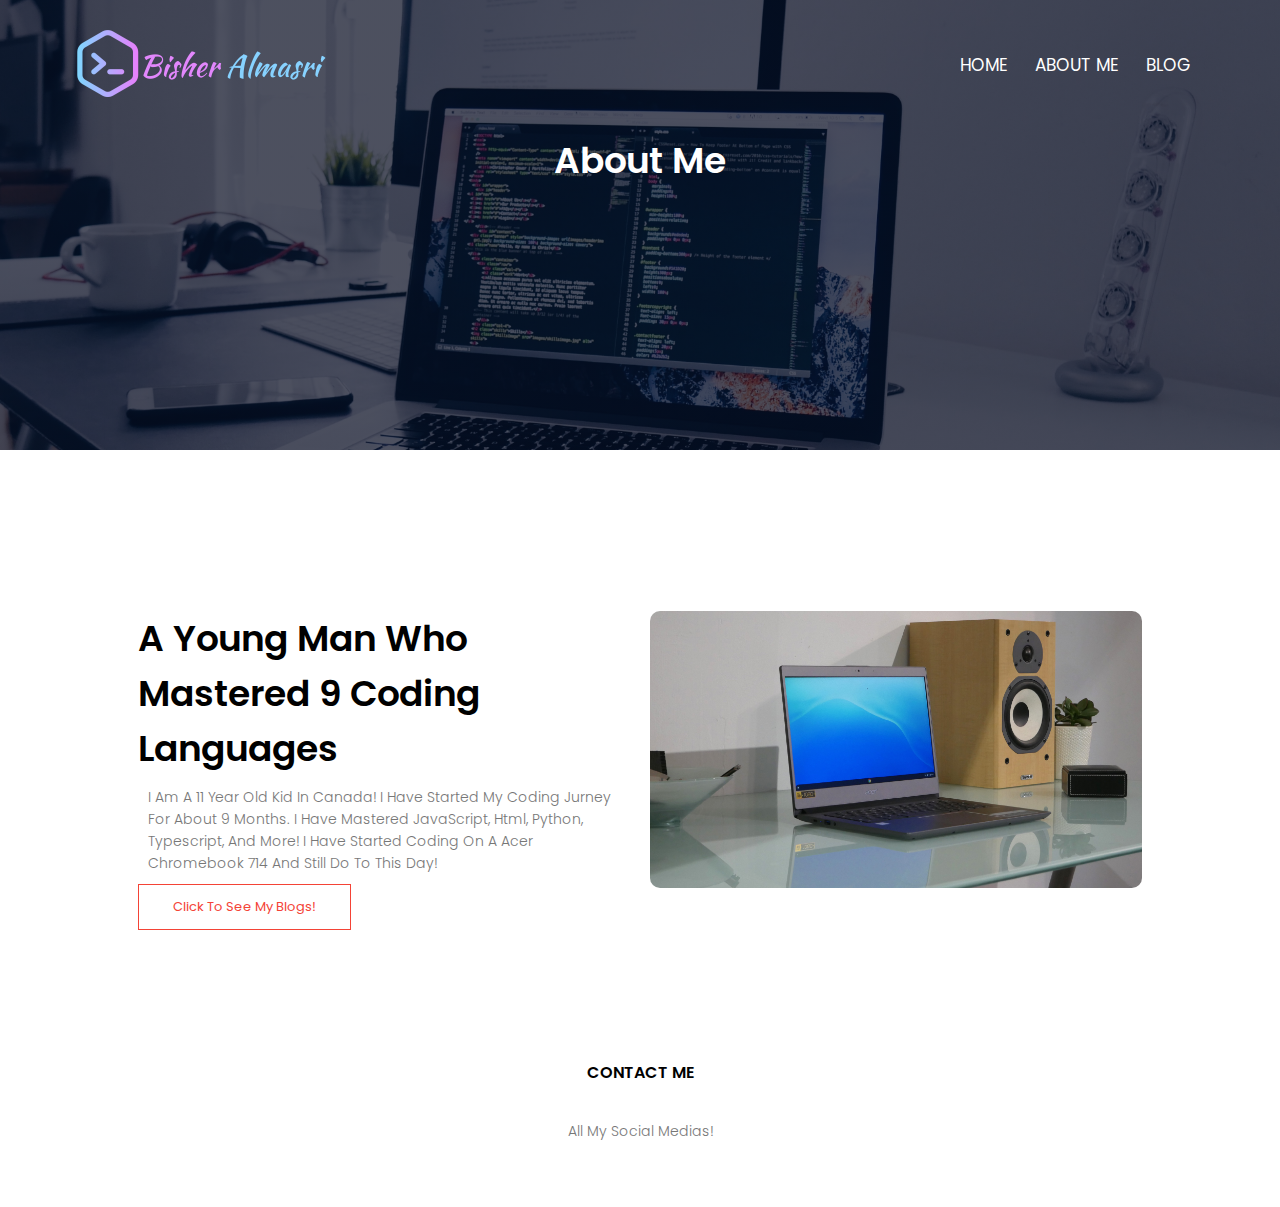
==== about.html @ 945ad95b "Update about.html" ====
<!DOCTYPE html>
<head>
    <meta name="viewport" content="width=device-width, initial-scale=1.0">
    <title>Bisher Almasri - Home</title>
    <meta content="Bisher Almasri" property="og:title" />
    <meta content="The Site For Bisher Almasri" property="og:description" />
    <meta content="https://bisheralmasri.github.io/Web2/about.html" property="og:url" />
    <meta content="https://raw.githubusercontent.com/BisherAlmasri/Web2/main/img/Logo.png" property="og:image" />
    <meta content="#43B581" data-react-helmet="true" name="theme-color" />
    <link rel="stylesheet" href="style.css">
    <link rel="preconnect" href="https://fonts.googleapis.com">
    <link rel="preconnect" href="https://fonts.gstatic.com" crossorigin>
    <link href="https://fonts.googleapis.com/css2?family=Kaushan+Script&family=Poppins:wght@100;200;300;400;600;700&display=swap" rel="stylesheet">
    <link rel="stylesheet" href="https://cdnjs.cloudflare.com/ajax/libs/font-awesome/6.1.1/css/all.min.css" integrity="sha512-KfkfwYDsLkIlwQp6LFnl8zNdLGxu9YAA1QvwINks4PhcElQSvqcyVLLD9aMhXd13uQjoXtEKNosOWaZqXgel0g==" crossorigin="anonymous" referrerpolicy="no-referrer"/>    </head>
<body>
<section class="sub-header">
    <nav>
        <a href="index.html"><img src="img/Logo.png"></a>
        <div class="nav-links" id="navLinks">
            <i class="fa fa-times" onclick="hideMenu()"></i>
            <ul>
                <li><a href="index.html" id="links">HOME</a></li>
                <li><a href="about.html" id="links1">ABOUT ME</a></li>
                <li><a href="" id="links2">BLOG</a></li>
            </ul>
        </div>
        <i class="fa fa-bars" onclick="showMenu()"></i>
    </nav>
    <h1>About Me</h1>
</section>


<section class="about-us">
    <div class="row">
        <div class="about-col">
            <h1>A Young Man Who Mastered 9 Coding Languages</h1>
            <p>I Am A 11 Year Old Kid In Canada! I Have Started My Coding Jurney For About 9 Months. I Have Mastered JavaScript, Html, Python, Typescript, And More! I Have Started Coding On A Acer Chromebook 714 And Still Do To This Day!</p>
            <a href="" class="hero-btn-red">Click To See My Blogs!</a>
        </div>
        <div class="about-col">
            <img src="img/about.png">
    </div>
</section>


<section class="footer">
    <h4>CONTACT ME</h4>
    <p>All My Social Medias!</p>
    <div class="icons">
       <a href="https://www.youtube.com/channel/UCV2NwdDuTV1Q5XM1JbWmuzg"><i class="fa-brands fa-youtube"></i></a>
        <a href="https://github.com/BisherAlmasri/"><i class="fa-brands fa-github"></i></a>
        </div>
</section>

<!-- JavaScript -->
<script>
    var navLinks = document.getElementById("navLinks")
    var links0 = document.getElementById("links")
    var links1 = document.getElementById("links1")
    var links2 = document.getElementById("links2")

    function hideMenu() {
        navLinks.style.visibility = "hidden";
        navLinks.style.opacity = "0";
        links0.setAttribute("href", "");
        links1.setAttribute("href", "");
        links2.setAttribute("href", "");
    }
    function showMenu() {
        navLinks.style.transition = "0.5s"
        navLinks.style.visibility = "visible";
        navLinks.style.opacity = "1";
        links0.setAttribute("href", "index.html");
        links1.setAttribute("href", "about.html");
        links2.setAttribute("href", "");
    }
</script>
</body>
</html>
---- style.css ----
* {
    margin: 0;
    padding: 0;
    font-family: 'Poppins', sans-serif;
}
.header {
    min-height: 100vh;
    width: 100%;
    background-image: linear-gradient(rgba(4, 9, 30, 0.7), rgba(4, 9, 30, 0.7)), url(img/bg.jpg);
    background-position: center;
    background-size: cover;
    position: relative;
}
nav {
    display: flex;
    padding: 2% 6%;
    justify-content: space-between;
    align-items: center;
}
nav img {
    width: 250px;
}
.nav-links {
    flex: 1;
    text-align: right;
}
.nav-links ul li {
    list-style: none;
    display: inline-block;
    padding: 8px 12px;
    position: relative;
}
.nav-links ul li a{
    color: #fff;
    text-decoration: none;
    font-size: 17px;
    transition: 0.5s;
}
.nav-links ul li::after {
    content: '';
    width: 0%;
    height: 3px;
    background-color: #f44336;
    display: block;
    margin: auto;
    border-radius: 3px;
    transition: 0.5s;
}
.nav-links ul li:hover::after {
    width: 100%;
}
.text-box {
    width: 90%;
    color: #fff;
    position: absolute;
    top: 50%;
    left: 50%;
    transform: translate(-50%, -50%);
    text-align: center;
}
.text-box h1 {
    font-size: 75px;
    font-family: 'Kaushan Script', cursive;
}
.text-box p {
    margin: 10px 0 40px;
    font-size: 15px;
    color: #fff;
}
.hero-btn {
    display: inline-block;
    text-decoration: none;
    color: #fff;
    border: 1px solid #fff;
    padding: 12px 34px;
    font-size: 13px;
    background: transparent;
    position: relative;
    cursor: pointer;
    transition: 0.5s;
}
.hero-btn:hover {
    background: #fff;
    transition: 0.5s;
    color: #000;
}
nav .fa {
    display: none;
}

@media(max-width: 820px) {
    .text-box h1 {
        font-size: 35px;
    }
    .nav-links ul li {
        display: block;
    }
    .nav-links {
        position: absolute;
        background: linear-gradient(to right, #e91e63, #f44336);
        height: 100vh;
        width: 200px;
        top: 0;
        right: 0;
        visibility: hidden;
        text-align: left;
        z-index: 2;
        transition: all 0.5s ease 0s;
        visibility: hidden;
        opacity: 0;
    }
    nav .fa {
        display: block;
        color: #fff;
        margin: 10px;
        font-size: 22px;
        cursor: pointer;
    }
    .nav-links ul {
        padding: 30px;
    }
}

/* Acomplishemnts */

.Acomplishemnts {
    width: 80%;
    margin: auto;
    text-align: center;
    padding-top: 100px;
}

h1 {
    font-size: 36px;
    font-weight: 600;
}

p {
    color: #777;
    font-size: 14px;
    font-weight: 300;
    line-height: 22px;
    padding: 10px;
}

.row {
    margin-top: 5%;
    display: flex;
    justify-content: space-around;
}

.Acomplishemnts-col {
    flex-basis: 31%;
    background: #fff3f3;
    border-radius: 10px;
    margin-bottom: 5%;
    padding: 20px 12px;
    box-sizing: border-box;
    transition: 0.5s;
}

h3 {
    text-align: center;
    font-weight: 600;
    margin: 10px 0;
}

.Acomplishemnts-col:hover {
    box-shadow: 0 0 20px 0 rgba(0, 0, 0, 0.2);
    transform: translateY(-5px);
}

@media(max-width: 700px) {
    .row {
        flex-direction: column;
    }
}

/* Projects */
.Projects {
    width: 80%;
    margin: auto;
    text-align: center;
    padding-top: 100px;
}

.Projects-col {
    flex-basis: 31%;
    border-radius: 10px;
    margin-bottom: 5%;
    text-align: left;
}

.Projects-col img {
    width: 100%;
    border-radius: 10px;
}

.Projects-col p {
    padding: 0;
}

.Projects-col h3 {
    margin-top: 16px;
    margin-bottom: 15px;
    text-align: left;
}

/* Footer */
.footer {
    width: 100%;
    padding: 30px 0;
    text-align: center;
}

.footer h4 {
    margin-bottom: 25px;
    margin-top: 20px;
    font-weight: 600;
}

.icons .fa-brands {
    color: #f44336;
    margin: 0 13px;
    cursor: pointer;
    padding: 18px 0;
    transition: 0.5s;
}
.icons .fa-brands:hover {
    color: #000000;
    transform: translateY(-5px);
}

.sub-header {
    height: 50vh;
    width: 100%;
    background-image: linear-gradient(rgba(4,9,30,0.7),rgba(4,9,30,0.7)), url(img/bg.jpg);
    background-position: center;
    background-size: cover;
    text-align: center;
    color: #fff;
}
.about-us {
    width: 80%;
    margin: auto;
    padding-top: 80px;
    padding-bottom: 50px;
}
.about-col {
    flex-basis: 48%;
    padding: 30px 2px;
}
.about-col img {
    width: 100%;
    border-radius: 10px;
}
.about-col h1 {
    padding-top: 0;
}
.about-col p {
    padding-top: 15px 0 25px;
}
.hero-btn-red {
    display: inline-block;
    text-decoration: none;
    color: #f44336;
    border: 1px solid #f44336;
    padding: 12px 34px;
    font-size: 13px;
    background: transparent;
    position: relative;
    cursor: pointer;
    transition: 0.5s;
}
.hero-btn-red:hover {
    background: #f44336;
    transition: 0.5s;
    color: #fff;
}
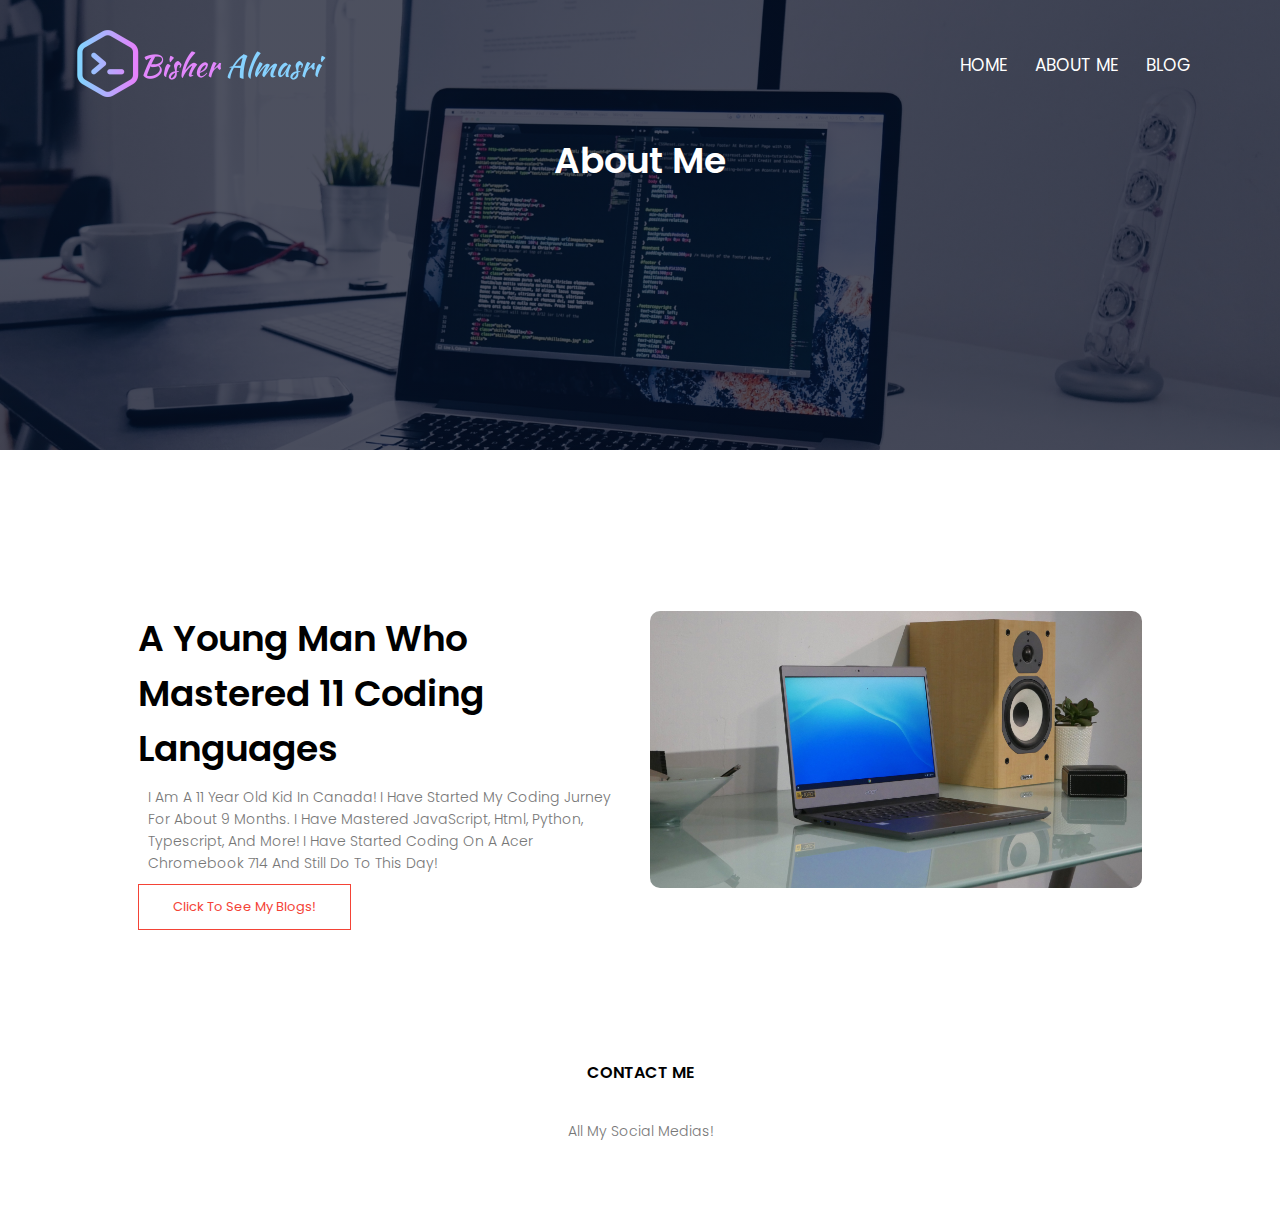
==== commit 8e297ca0: "Update about.html" ====
--- a/about.html
+++ b/about.html
@@ -5,7 +5,6 @@
     <meta content="Bisher Almasri" property="og:title" />
     <meta content="The Site For Bisher Almasri" property="og:description" />
     <meta content="https://bisheralmasri.github.io/Web2/about.html" property="og:url" />
-    <meta content="https://raw.githubusercontent.com/BisherAlmasri/Web2/main/img/Logo.png" property="og:image" />
     <meta content="#43B581" data-react-helmet="true" name="theme-color" />
     <link rel="stylesheet" href="style.css">
     <link rel="preconnect" href="https://fonts.googleapis.com">
@@ -33,7 +32,7 @@
 <section class="about-us">
     <div class="row">
         <div class="about-col">
-            <h1>A Young Man Who Mastered 9 Coding Languages</h1>
+            <h1>A Young Man Who Mastered 11 Coding Languages</h1>
             <p>I Am A 11 Year Old Kid In Canada! I Have Started My Coding Jurney For About 9 Months. I Have Mastered JavaScript, Html, Python, Typescript, And More! I Have Started Coding On A Acer Chromebook 714 And Still Do To This Day!</p>
             <a href="" class="hero-btn-red">Click To See My Blogs!</a>
         </div>
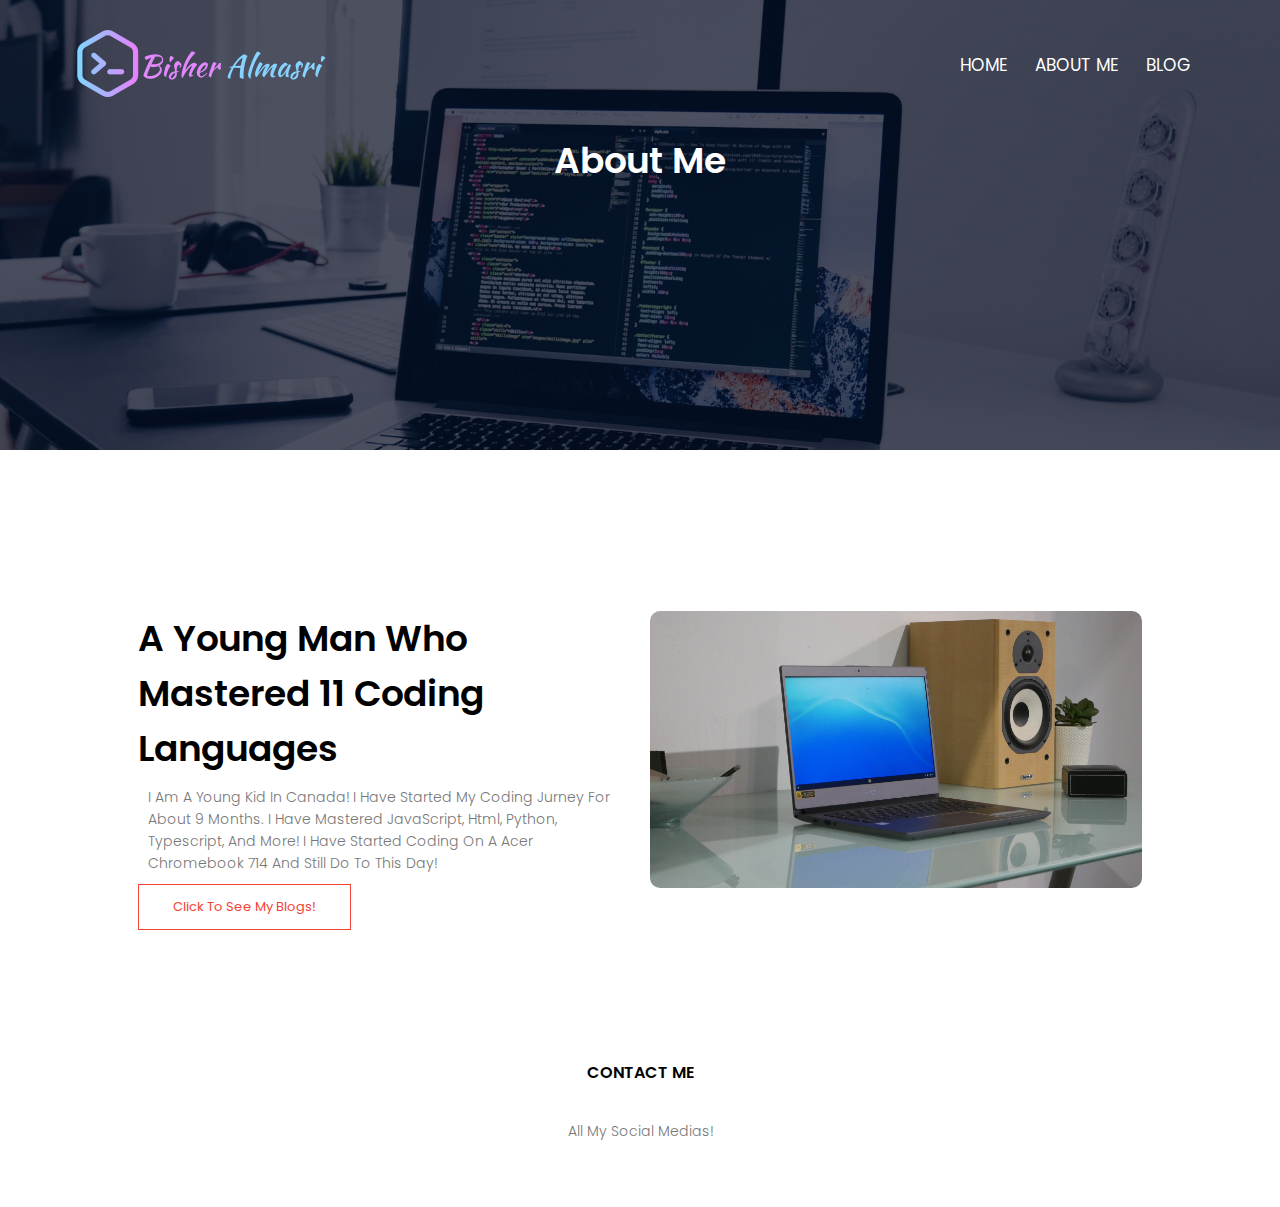
==== commit b7e58510: "Update about.html" ====
--- a/about.html
+++ b/about.html
@@ -33,7 +33,7 @@
     <div class="row">
         <div class="about-col">
             <h1>A Young Man Who Mastered 11 Coding Languages</h1>
-            <p>I Am A 11 Year Old Kid In Canada! I Have Started My Coding Jurney For About 9 Months. I Have Mastered JavaScript, Html, Python, Typescript, And More! I Have Started Coding On A Acer Chromebook 714 And Still Do To This Day!</p>
+            <p>I Am A Young Kid In Canada! I Have Started My Coding Jurney For About 9 Months. I Have Mastered JavaScript, Html, Python, Typescript, And More! I Have Started Coding On A Acer Chromebook 714 And Still Do To This Day!</p>
             <a href="" class="hero-btn-red">Click To See My Blogs!</a>
         </div>
         <div class="about-col">
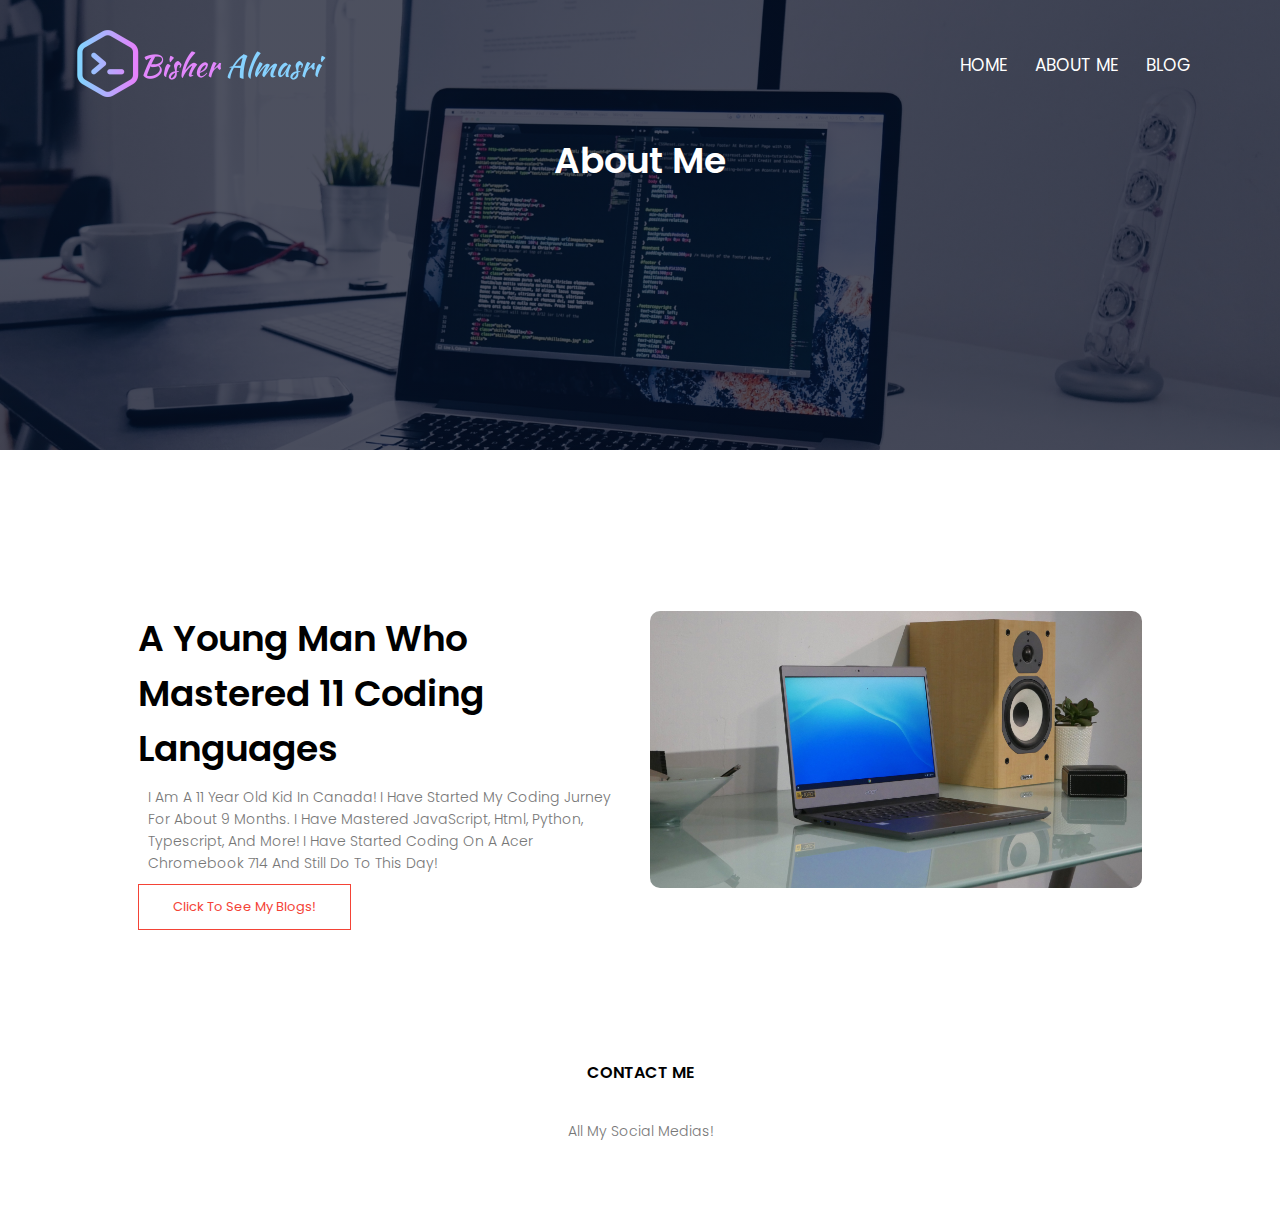
==== commit 5536c5bc: "Add files via upload" ====
--- a/about.html
+++ b/about.html
@@ -33,7 +33,7 @@
     <div class="row">
         <div class="about-col">
             <h1>A Young Man Who Mastered 11 Coding Languages</h1>
-            <p>I Am A Young Kid In Canada! I Have Started My Coding Jurney For About 9 Months. I Have Mastered JavaScript, Html, Python, Typescript, And More! I Have Started Coding On A Acer Chromebook 714 And Still Do To This Day!</p>
+            <p>I Am A 11 Year Old Kid In Canada! I Have Started My Coding Jurney For About 9 Months. I Have Mastered JavaScript, Html, Python, Typescript, And More! I Have Started Coding On A Acer Chromebook 714 And Still Do To This Day!</p>
             <a href="" class="hero-btn-red">Click To See My Blogs!</a>
         </div>
         <div class="about-col">
@@ -75,4 +75,4 @@
     }
 </script>
 </body>
-</html>
+</html>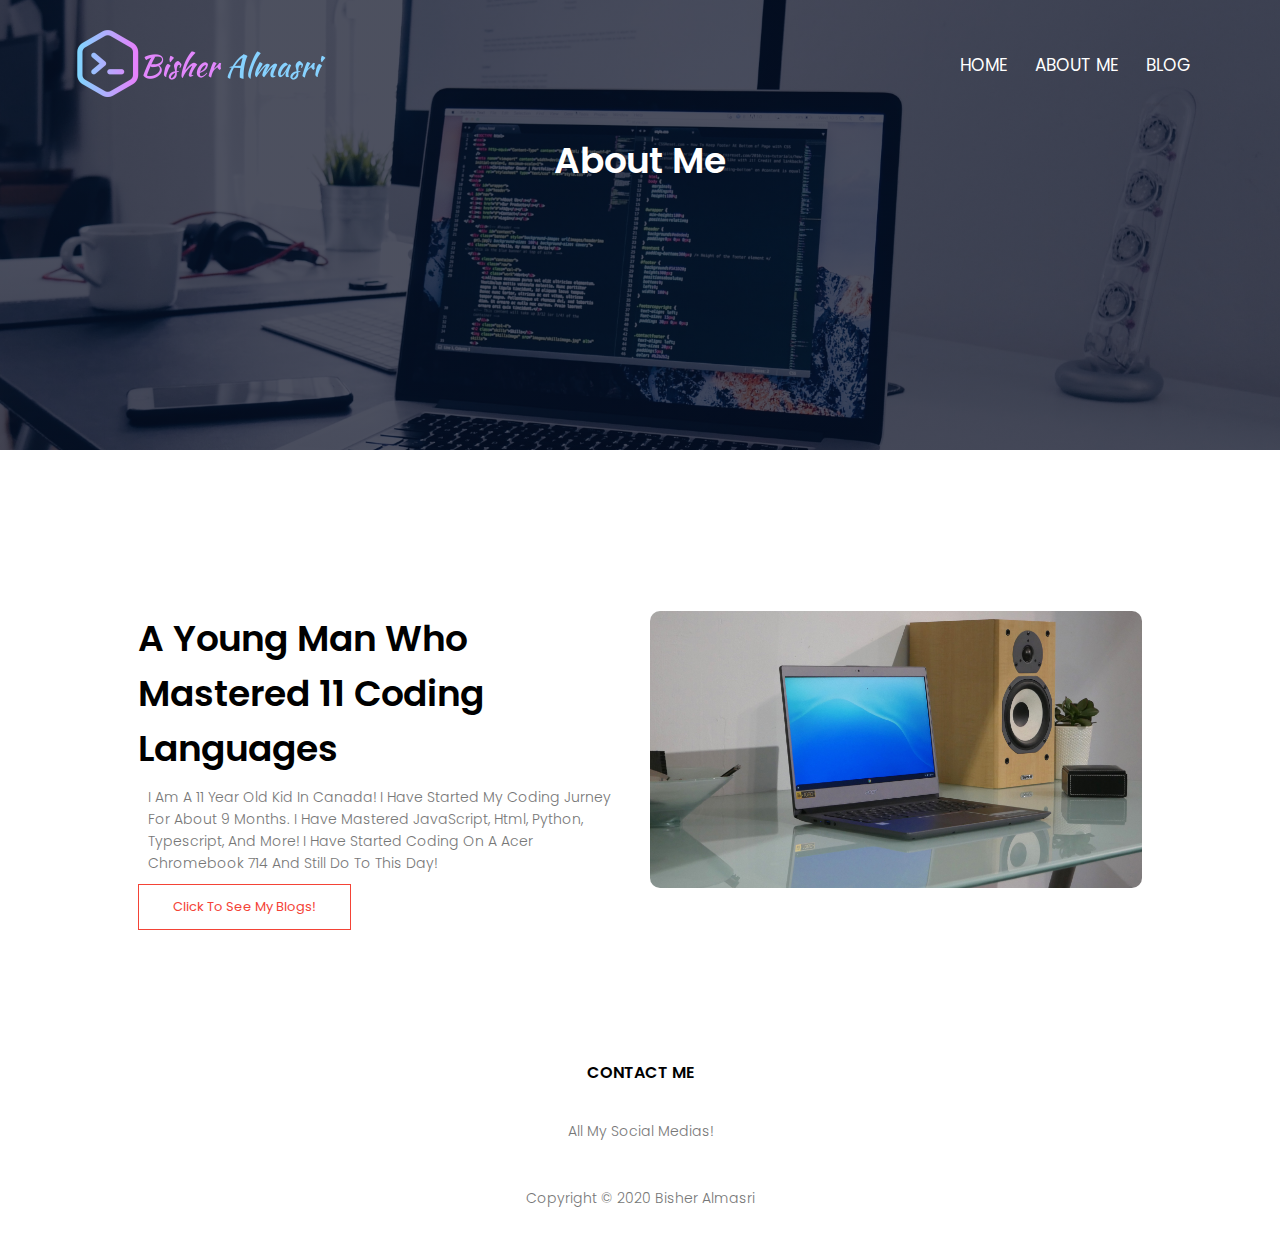
==== commit 6637feb0: "Update about.html" ====
--- a/about.html
+++ b/about.html
@@ -1,7 +1,7 @@
 <!DOCTYPE html>
 <head>
     <meta name="viewport" content="width=device-width, initial-scale=1.0">
-    <title>Bisher Almasri - Home</title>
+    <title>Bisher Almasri - About Me</title>
     <meta content="Bisher Almasri" property="og:title" />
     <meta content="The Site For Bisher Almasri" property="og:description" />
     <meta content="https://bisheralmasri.github.io/Web2/about.html" property="og:url" />
@@ -20,7 +20,7 @@
             <ul>
                 <li><a href="index.html" id="links">HOME</a></li>
                 <li><a href="about.html" id="links1">ABOUT ME</a></li>
-                <li><a href="" id="links2">BLOG</a></li>
+                <li><a href="blog.html" id="links2">BLOG</a></li>
             </ul>
         </div>
         <i class="fa fa-bars" onclick="showMenu()"></i>
@@ -48,6 +48,7 @@
     <div class="icons">
        <a href="https://www.youtube.com/channel/UCV2NwdDuTV1Q5XM1JbWmuzg"><i class="fa-brands fa-youtube"></i></a>
         <a href="https://github.com/BisherAlmasri/"><i class="fa-brands fa-github"></i></a>
+        <p>Copyright &copy; 2020 Bisher Almasri</p>
         </div>
 </section>
 
@@ -71,8 +72,8 @@
         navLinks.style.opacity = "1";
         links0.setAttribute("href", "index.html");
         links1.setAttribute("href", "about.html");
-        links2.setAttribute("href", "");
+        links2.setAttribute("href", "../blog.html");
     }
 </script>
 </body>
-</html>+</html>
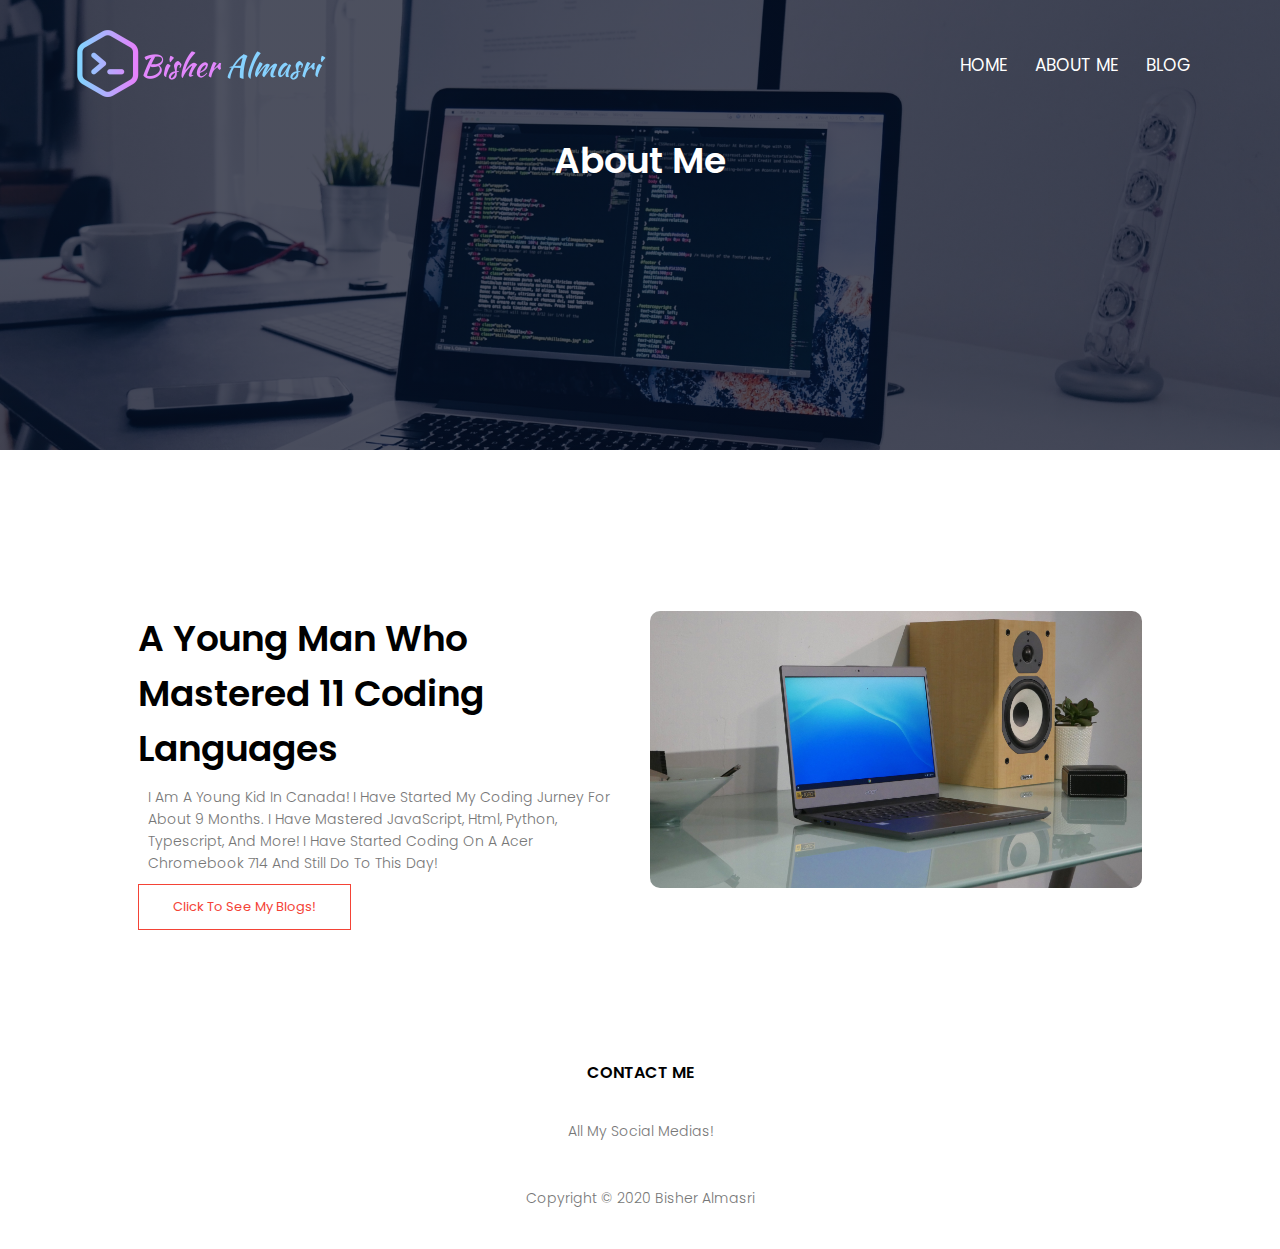
==== commit 195a701a: "Update about.html" ====
--- a/about.html
+++ b/about.html
@@ -33,7 +33,7 @@
     <div class="row">
         <div class="about-col">
             <h1>A Young Man Who Mastered 11 Coding Languages</h1>
-            <p>I Am A 11 Year Old Kid In Canada! I Have Started My Coding Jurney For About 9 Months. I Have Mastered JavaScript, Html, Python, Typescript, And More! I Have Started Coding On A Acer Chromebook 714 And Still Do To This Day!</p>
+            <p>I Am A Young Kid In Canada! I Have Started My Coding Jurney For About 9 Months. I Have Mastered JavaScript, Html, Python, Typescript, And More! I Have Started Coding On A Acer Chromebook 714 And Still Do To This Day!</p>
             <a href="" class="hero-btn-red">Click To See My Blogs!</a>
         </div>
         <div class="about-col">
@@ -72,7 +72,7 @@
         navLinks.style.opacity = "1";
         links0.setAttribute("href", "index.html");
         links1.setAttribute("href", "about.html");
-        links2.setAttribute("href", "../blog.html");
+        links2.setAttribute("href", "./blog.html");
     }
 </script>
 </body>
--- a/style.css
+++ b/style.css
@@ -109,6 +109,10 @@
         visibility: hidden;
         opacity: 0;
     }
+    .code p{
+        font-size: 15px;
+        color: white;
+    }
     nav .fa {
         display: block;
         color: #fff;
@@ -276,4 +280,13 @@
     background: #f44336;
     transition: 0.5s;
     color: #fff;
-}+}
+
+.code {
+    background: #292727;
+    color: white;
+    padding: 20px;
+    border-radius: 10px;
+    margin-top: 20px;
+    margin-bottom: 20px;
+}
